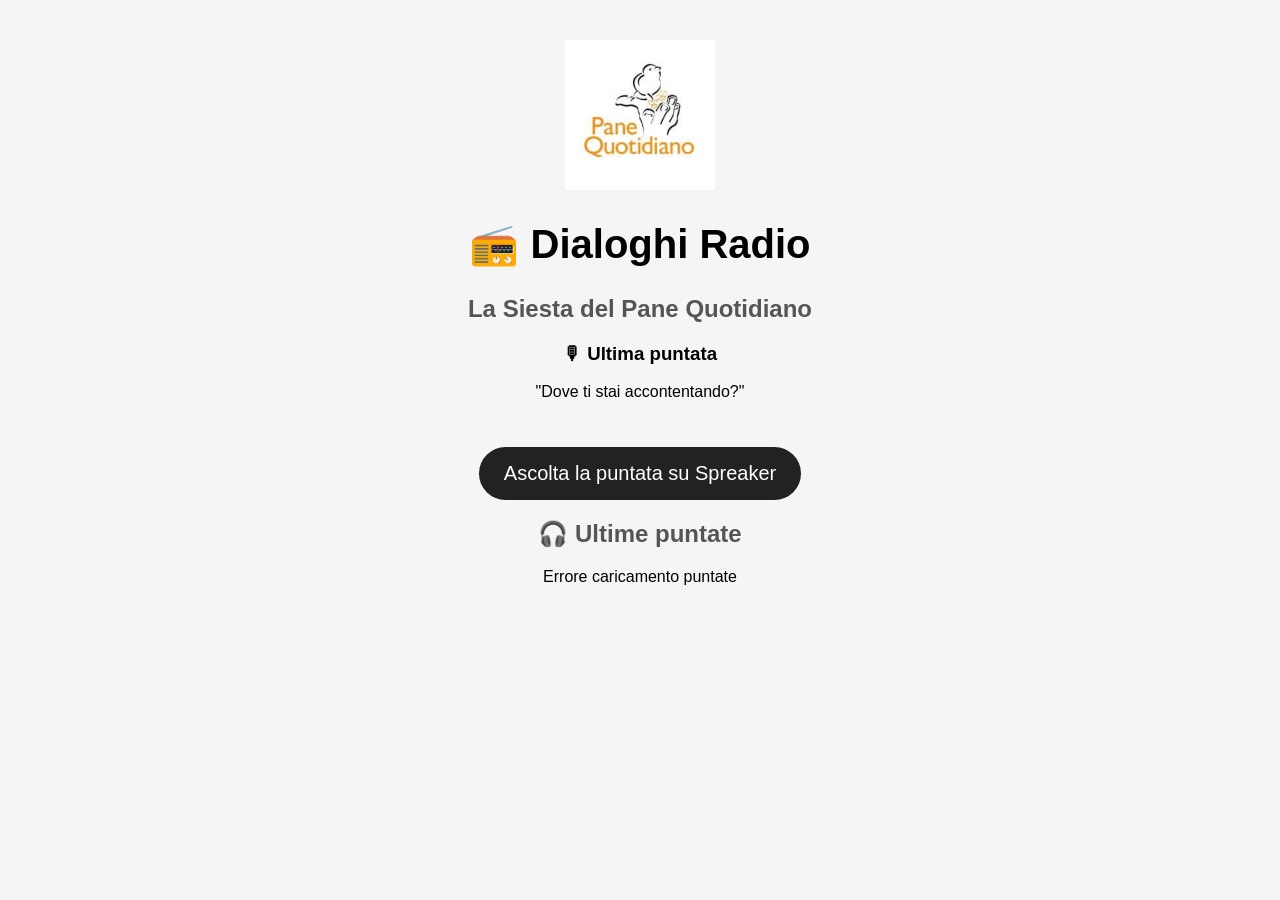
==== Index.html @ ca774067 "Add files via upload prima versione app radio" ====
<!DOCTYPE html>
<html lang="it">
<head>
    <meta charset="UTF-8">
    <meta name="viewport" content="width=device-width, initial-scale=1.0">
    <title>Dialoghi Radio</title>

    <link rel="stylesheet" href="stile.css">
    <link rel="manifest" href="manifest.json">
</head>
<body>

    <img src="icona.png" width="150" alt="Dialoghi Radio">

    <h1>📻 Dialoghi Radio</h1>

    <h2>La Siesta del Pane Quotidiano</h2>

    <h3>🎙 Ultima puntata</h3>

    <p>
    "Dove ti stai accontentando?"
    </p>

    <a class="spreaker-player" 
    href="https://www.spreaker.com/episode/domande-di-vita-vera-del-10-07-26-dove-ti-stai-accontentando--72908983" 
    data-resource="episode_id=72908983" 
    data-width="100%" 
    data-height="200px" 
    data-theme="light" 
    data-playlist="false" 
    data-playlist-continuous="false" 
    data-chapters-image="true" 
    data-episode-image-position="right" 
    data-hide-logo="false" 
    data-hide-likes="false" 
    data-hide-comments="false" 
    data-hide-sharing="false" 
    data-hide-download="true" 
    data-title="Domande di vita vera del 10/07/26 : Dove ti stai accontentando?">

    Ascolta la puntata su Spreaker

    </a>
	<h2>🎧 Ultime puntate</h2>

    <div id="episodi">
    Caricamento puntate...
    </div>

    <script async src="https://widget.spreaker.com/widgets.js"></script>
	
    <script src="app.js"></script>   
</body>
</html>
---- stile.css ----
body {
    font-family: Arial, sans-serif;
    text-align: center;
    margin: 40px;
    background: #f5f5f5;
}

h1 {
    font-size: 40px;
}

h2 {
    color: #555;
}

a {
    display: inline-block;
    margin-top: 30px;
    padding: 15px 25px;
    background: #222;
    color: white;
    text-decoration: none;
    border-radius: 30px;
    font-size: 20px;
}
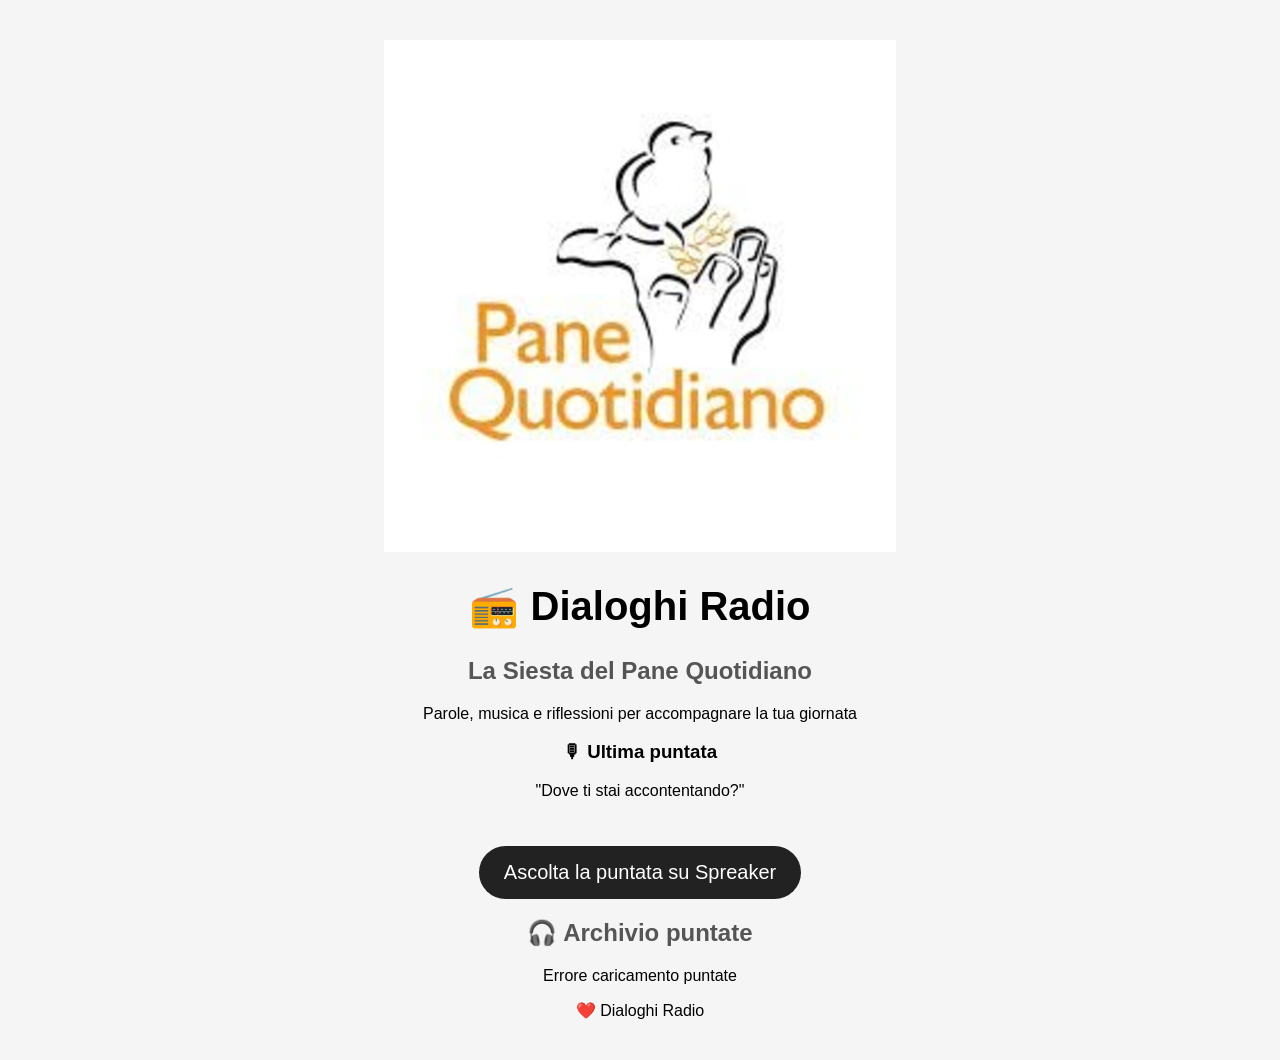
==== commit f90e9106: "Update Index.html" ====
--- a/Index.html
+++ b/Index.html
@@ -3,18 +3,31 @@
 <head>
     <meta charset="UTF-8">
     <meta name="viewport" content="width=device-width, initial-scale=1.0">
+
     <title>Dialoghi Radio</title>
 
     <link rel="stylesheet" href="stile.css">
     <link rel="manifest" href="manifest.json">
 </head>
+
 <body>
 
-    <img src="icona.png" width="150" alt="Dialoghi Radio">
+<header class="testata">
+
+    <img src="icona.png" class="logo" alt="Dialoghi Radio">
 
     <h1>📻 Dialoghi Radio</h1>
 
     <h2>La Siesta del Pane Quotidiano</h2>
+
+    <p>
+        Parole, musica e riflessioni per accompagnare la tua giornata
+    </p>
+
+</header>
+
+
+<section class="ultima">
 
     <h3>🎙 Ultima puntata</h3>
 
@@ -22,34 +35,45 @@
     "Dove ti stai accontentando?"
     </p>
 
+
     <a class="spreaker-player" 
     href="https://www.spreaker.com/episode/domande-di-vita-vera-del-10-07-26-dove-ti-stai-accontentando--72908983" 
-    data-resource="episode_id=72908983" 
-    data-width="100%" 
-    data-height="200px" 
-    data-theme="light" 
-    data-playlist="false" 
-    data-playlist-continuous="false" 
-    data-chapters-image="true" 
-    data-episode-image-position="right" 
-    data-hide-logo="false" 
-    data-hide-likes="false" 
-    data-hide-comments="false" 
-    data-hide-sharing="false" 
-    data-hide-download="true" 
+    data-resource="episode_id=72908983"
+    data-width="100%"
+    data-height="200px"
+    data-theme="light"
     data-title="Domande di vita vera del 10/07/26 : Dove ti stai accontentando?">
 
     Ascolta la puntata su Spreaker
 
     </a>
-	<h2>🎧 Ultime puntate</h2>
 
-    <div id="episodi">
-    Caricamento puntate...
-    </div>
+</section>
 
-    <script async src="https://widget.spreaker.com/widgets.js"></script>
-	
-    <script src="app.js"></script>   
+
+<section>
+
+<h2>🎧 Archivio puntate</h2>
+
+<div id="episodi">
+Caricamento puntate...
+</div>
+
+</section>
+
+
+<footer>
+
+<p>
+❤️ Dialoghi Radio
+</p>
+
+</footer>
+
+
+<script async src="https://widget.spreaker.com/widgets.js"></script>
+
+<script src="app.js"></script>
+
 </body>
-</html>+</html>
